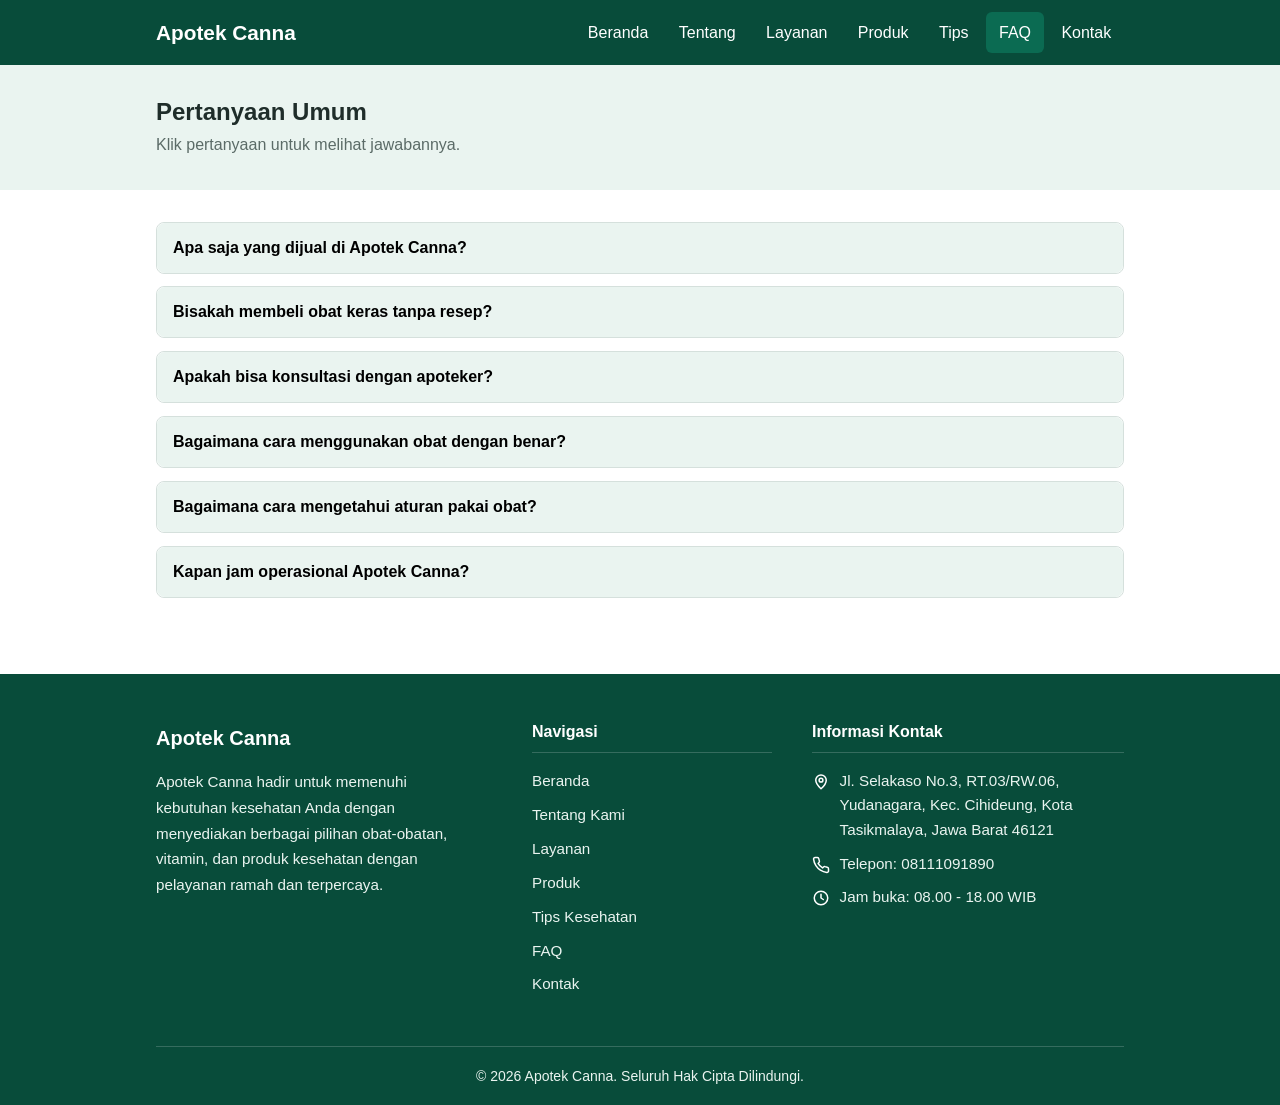
==== faq.html @ 3c041d26 "Project UTS Website Apotek Canna" ====
<!DOCTYPE html>
<html lang="id">
<head>
  <meta charset="UTF-8">
  <meta name="viewport" content="width=device-width, initial-scale=1.0">
  <title>FAQ | Apotek Canna</title>
  <link rel="stylesheet" href="css/style.css">
</head>
<body>

  <header class="ilham_header">
    <div class="ilham_wadah ilham_header_isi">
      <a class="ilham_logo" href="index.html">Apotek Canna</a>
      <button class="ilham_tombol_menu" id="ilham_tombol_menu">Menu</button>
      <nav>
        <ul class="ilham_menu" id="ilham_menu">
          <li><a href="index.html">Beranda</a></li>
          <li><a href="tentang.html">Tentang</a></li>
          <li><a href="layanan.html">Layanan</a></li>
          <li><a href="produk.html">Produk</a></li>
          <li><a href="tips.html">Tips</a></li>
          <li><a href="faq.html" class="ilham_aktif">FAQ</a></li>
          <li><a href="kontak.html">Kontak</a></li>
        </ul>
      </nav>
    </div>
  </header>

  <main>

    <section class="ilham_judul_halaman">
      <div class="ilham_wadah">
        <h1>Pertanyaan Umum</h1>
        <p>Klik pertanyaan untuk melihat jawabannya.</p>
      </div>
    </section>
    <section class="ilham_bagian">
      <div class="ilham_wadah">
        <div class="ilham_faq">
          <button class="ilham_faq_tanya">Apa saja yang dijual di Apotek Canna?</button>
          <div class="ilham_faq_jawab">
            <p>Obat bebas, obat bebas terbatas, dan obat keras dengan resep dokter.</p>
          </div>
        </div>
        <div class="ilham_faq">
          <button class="ilham_faq_tanya">Bisakah membeli obat keras tanpa resep?</button>
          <div class="ilham_faq_jawab"><p>Tidak. Obat keras hanya dijual dengan resep dokter.</p>
          </div>
        </div>
        <div class="ilham_faq">
          <button class="ilham_faq_tanya">Apakah bisa konsultasi dengan apoteker?</button>
          <div class="ilham_faq_jawab">
            <p>Bisa. Silakan datang ke apotek atau kirim pertanyaan lewat halaman Kontak.</p>
          </div>
        </div>
        <div class="ilham_faq">
          <button class="ilham_faq_tanya">Bagaimana cara menggunakan obat dengan benar?</button>
          <div class="ilham_faq_jawab">
            <p>Gunakan obat sesuai dosis dan petunjuk pada kemasan atau anjuran tenaga kesehatan.</p>
          </div>
        </div>
        <div class="ilham_faq">
          <button class="ilham_faq_tanya">Bagaimana cara mengetahui aturan pakai obat?</button>
          <div class="ilham_faq_jawab">
            <p>Perhatikan informasi pada kemasan atau brosur obat. Jika kurang jelas, tanyakan kepada apoteker.</p>
          </div>
        </div>
        <div class="ilham_faq">
          <button class="ilham_faq_tanya">Kapan jam operasional Apotek Canna?</button>
          <div class="ilham_faq_jawab">
            <p>Apotek Canna beroperasi pukul 08.00–18.00 WIB.</p>
          </div>
        </div>
      </div>
    </section>

  </main>

  <footer class="ilham_footer">
    <div class="ilham_wadah">

      <div class="ilham_footer_grid">

        <div class="ilham_footer_kolom ilham_footer_identitas">
          <a class="ilham_footer_merek" href="index.html">
            <span class="ilham_footer_nama">Apotek Canna</span>
          </a>
          <p class="ilham_footer_deskripsi">Apotek Canna hadir untuk memenuhi kebutuhan kesehatan Anda dengan menyediakan berbagai pilihan obat-obatan, vitamin, dan produk kesehatan dengan pelayanan ramah dan terpercaya.</p>
        </div>

        <nav class="ilham_footer_kolom" aria-label="Navigasi footer">
          <h3 class="ilham_footer_judul">Navigasi</h3>
          <ul class="ilham_footer_daftar">
            <li><a href="index.html">Beranda</a></li>
            <li><a href="tentang.html">Tentang Kami</a></li>
            <li><a href="layanan.html">Layanan</a></li>
            <li><a href="produk.html">Produk</a></li>
            <li><a href="tips.html">Tips Kesehatan</a></li>
            <li><a href="faq.html">FAQ</a></li>
            <li><a href="kontak.html">Kontak</a></li>
          </ul>
        </nav>

        <div class="ilham_footer_kolom">
          <h3 class="ilham_footer_judul">Informasi Kontak</h3>
          <ul class="ilham_footer_daftar ilham_footer_kontak">
            <li>
              <svg class="ilham_footer_ikon" viewBox="0 0 24 24" width="18" height="18" fill="none" stroke="currentColor" stroke-width="2" stroke-linecap="round" stroke-linejoin="round" aria-hidden="true">
                <path d="M12 21s-7-6.2-7-11.5A7 7 0 0 1 19 9.5C19 14.8 12 21 12 21z"/>
                <circle cx="12" cy="9.5" r="2.5"/>
              </svg>
              <span>Jl. Selakaso No.3, RT.03/RW.06, Yudanagara, Kec. Cihideung, Kota Tasikmalaya, Jawa Barat 46121</span>
            </li>
            <li>
              <svg class="ilham_footer_ikon" viewBox="0 0 24 24" width="18" height="18" fill="none" stroke="currentColor" stroke-width="2" stroke-linecap="round" stroke-linejoin="round" aria-hidden="true">
                <path d="M22 16.9v3a2 2 0 0 1-2.2 2 19.8 19.8 0 0 1-8.6-3.1 19.5 19.5 0 0 1-6-6A19.8 19.8 0 0 1 2.1 4.2 2 2 0 0 1 4.1 2h3a2 2 0 0 1 2 1.7c.1 1 .4 1.9.7 2.8a2 2 0 0 1-.5 2.1L8.1 9.9a16 16 0 0 0 6 6l1.3-1.3a2 2 0 0 1 2.1-.4c.9.3 1.8.6 2.8.7a2 2 0 0 1 1.7 2z"/>
              </svg>
              <span>Telepon: <a href="tel:+628111091890">08111091890</a></span>
            </li>
            <li>
              <svg class="ilham_footer_ikon" viewBox="0 0 24 24" width="18" height="18" fill="none" stroke="currentColor" stroke-width="2" stroke-linecap="round" stroke-linejoin="round" aria-hidden="true">
                <circle cx="12" cy="12" r="9"/>
                <path d="M12 7v5l3 2"/>
              </svg>
              <span>Jam buka: 08.00 - 18.00 WIB</span>
            </li>
          </ul>
        </div>

      </div>
      
      <div class="ilham_footer_bawah">
        <p>&copy; <span id="ilham_tahun">2026</span> Apotek Canna. Seluruh Hak Cipta Dilindungi.</p>
      </div>

    </div>
  </footer>

  <script src="js/main.js"></script>
</body>
</html>
---- css/style.css ----
:root {
  --ilham-hijau: #0B6B52;
  --ilham-hijau-tua: #084C3A;
  --ilham-muda: #EAF4F0;
  --ilham-teks: #1F2D2A;
  --ilham-abu: #5B6B67;
  --ilham-garis: #D5E0DC;
}
* { box-sizing: border-box; }
body {
  margin: 0;
  font-family: Arial, Helvetica, sans-serif;
  color: var(--ilham-teks);
  line-height: 1.6;
  background: #fff;
}
h1, h2, h3 { line-height: 1.25; }
a { color: var(--ilham-hijau); }

.ilham_wadah { max-width: 1000px; margin: 0 auto; padding: 0 1rem; }

.ilham_header { background: var(--ilham-hijau-tua); }
.ilham_header_isi { display: flex; justify-content: space-between; align-items: center; flex-wrap: wrap; }
.ilham_logo { color: #fff; font-weight: bold; font-size: 1.3rem; text-decoration: none; padding: 1rem 0; }
.ilham_menu { list-style: none; margin: 0; padding: 0; display: flex; gap: .3rem; flex-wrap: wrap; }
.ilham_menu a { color: #fff; text-decoration: none; padding: .5rem .8rem; border-radius: 6px; display: block; }
.ilham_menu a:hover, .ilham_menu a.ilham_aktif { background: var(--ilham-hijau); }
.ilham_tombol_menu { display: none; background: var(--ilham-hijau); color: #fff; border: 0; padding: .5rem 1rem; border-radius: 6px; font-size: 1rem; }

.ilham_hero { background: var(--ilham-muda); padding: 3rem 0; }
.ilham_hero h1 { font-size: 2.2rem; margin-top: 0; }
.ilham_judul_halaman { background: var(--ilham-muda); padding: 2rem 0; }
.ilham_judul_halaman h1 { margin: 0 0 .3rem; }
.ilham_judul_halaman p { margin: 0; color: var(--ilham-abu); }
.ilham_bagian { padding: 2rem 0; }

.ilham_kartu_baris { display: grid; grid-template-columns: repeat(3, 1fr); gap: 1rem; margin: 1rem 0 2rem; }
.ilham_kartu { border: 1px solid var(--ilham-garis); border-radius: 8px; padding: 1rem 1.2rem; }
.ilham_kartu h3 { margin-top: 0; color: var(--ilham-hijau-tua); }

.ilham_tombol { background: var(--ilham-hijau); color: #fff; border: 0; padding: .7rem 1.4rem; border-radius: 6px; font-size: 1rem; cursor: pointer; }
.ilham_tombol:hover { background: var(--ilham-hijau-tua); }
.ilham_form_cari { display: flex; gap: .5rem; flex-wrap: wrap; margin: 1rem 0; }
.ilham_form_cari input, .ilham_form_cari select { padding: .7rem; border: 1px solid var(--ilham-garis); border-radius: 6px; font-size: 1rem; flex: 1; min-width: 180px; }
.ilham_form label { display: block; margin-top: .8rem; font-weight: bold; }
.ilham_form input, .ilham_form textarea { width: 100%; padding: .7rem; border: 1px solid var(--ilham-garis); border-radius: 6px; font-size: 1rem; font-family: inherit; }
.ilham_form .ilham_tombol { margin-top: 1rem; }
.ilham_dua_kolom { display: grid; grid-template-columns: 1fr 1fr; gap: 2rem; }
.ilham_galat { color: #B3261E; min-height: 1.4em; margin: .5rem 0 0; }
.ilham_sukses { color: var(--ilham-hijau); font-weight: bold; }
.ilham_hasil { font-weight: bold; }

.ilham_tabel { width: 100%; border-collapse: collapse; margin: 1rem 0; }
.ilham_tabel th, .ilham_tabel td { border: 1px solid var(--ilham-garis); padding: .6rem .8rem; text-align: left; }
.ilham_tabel th { background: var(--ilham-muda); }
.ilham_status_ada { color: #0B6B52; font-weight: bold; }
.ilham_status_tipis { color: #B26A00; font-weight: bold; }
.ilham_status_habis { color: #B3261E; font-weight: bold; }

.ilham_faq { border: 1px solid var(--ilham-garis); border-radius: 8px; margin-bottom: .8rem; }
.ilham_faq_tanya { width: 100%; text-align: left; background: var(--ilham-muda); border: 0; padding: 1rem; font-size: 1rem; font-weight: bold; cursor: pointer; border-radius: 8px; }
.ilham_faq_jawab { display: none; padding: 0 1rem; }
.ilham_faq.ilham_buka .ilham_faq_jawab { display: block; }

.ilham_footer { background: var(--ilham-hijau-tua); color: #fff; padding: 3rem 0 0; margin-top: 2rem; font-size: .95rem; overflow-x: hidden; }
.ilham_footer p { margin: 0; }
.ilham_footer_grid { display: grid; grid-template-columns: 1.4fr 1fr 1.3fr; gap: 2.5rem; padding-bottom: 2.5rem; }
.ilham_footer_kolom { min-width: 0; }

.ilham_footer_merek { display: inline-flex; align-items: center; gap: .6rem; color: #fff; text-decoration: none; margin-bottom: .9rem; }
.ilham_footer_logo { display: inline-flex; align-items: center; justify-content: center; width: 38px; height: 38px; border-radius: 10px; background: var(--ilham-muda); color: var(--ilham-hijau-tua); }
.ilham_footer_nama { font-size: 1.25rem; font-weight: bold; }
.ilham_footer_deskripsi { max-width: 38ch; color: var(--ilham-muda); line-height: 1.7; }

.ilham_footer_judul { margin: 0 0 1rem; padding-bottom: .6rem; font-size: 1rem; border-bottom: 1px solid rgba(255, 255, 255, .18); }

.ilham_footer_daftar { list-style: none; margin: 0; padding: 0; }
.ilham_footer_daftar li { margin-bottom: .6rem; }
.ilham_footer_daftar a { color: var(--ilham-muda); text-decoration: none; transition: color .2s, padding-left .2s; }
.ilham_footer_daftar a:hover, .ilham_footer_daftar a:focus-visible { color: #fff; padding-left: .3rem; text-decoration: underline; text-underline-offset: 3px; }
.ilham_footer_kontak li { display: flex; align-items: flex-start; gap: .6rem; color: var(--ilham-muda); overflow-wrap: anywhere; }
.ilham_footer_ikon { flex: 0 0 18px; margin-top: .25rem; color: #fff; }

.ilham_footer_bawah { border-top: 1px solid rgba(255, 255, 255, .18); padding: 1.1rem 0; text-align: center; color: var(--ilham-muda); font-size: .875rem; }

@media (max-width: 900px) {
  .ilham_footer_grid { grid-template-columns: 1fr 1fr; gap: 2rem; }
  .ilham_footer_identitas { grid-column: 1 / -1; }
  .ilham_footer_deskripsi { max-width: 60ch; }
}

@media (max-width: 768px) {
  .ilham_footer { padding-top: 2.2rem; }
  .ilham_footer_grid { grid-template-columns: 1fr; gap: 1.8rem; padding-bottom: 1.8rem; }
  .ilham_kartu_baris, .ilham_dua_kolom { grid-template-columns: 1fr; }
  .ilham_tombol_menu { display: block; }
  .ilham_menu { display: none; flex-direction: column; width: 100%; padding-bottom: .8rem; }
  .ilham_menu.ilham_tampil { display: flex; }
  .ilham_header_isi nav { width: 100%; }
  .ilham_hero h1 { font-size: 1.7rem; }
  .ilham_tabel th, .ilham_tabel td { padding: .4rem; font-size: .9rem; }
}

.ilham_tombol_link { display: inline-block; text-decoration: none; margin-top: .5rem; }

.ilham_kotak_kosong { border: 2px dashed var(--ilham-garis); background: var(--ilham-muda); color: var(--ilham-abu); border-radius: 8px; min-height: 160px; display: flex; align-items: center; justify-content: center; text-align: center; padding: 1rem; }
.ilham_kartu_baris .ilham_kotak_kosong { margin: 0; }
.ilham_bagian img, .ilham_bagian iframe { max-width: 100%; border-radius: 8px; border: 0; }

.ilham_foto { width: 100%; height: 260px; object-fit: cover; display: block; }
.ilham_kartu_baris .ilham_kotak_kosong { min-height: 260px; }

.ilham_info_kontak { list-style: none; margin: 0; padding: 0; }
.ilham_info_kontak li { display: flex; align-items: flex-start; gap: .8rem; margin-bottom: 1rem; }
.ilham_info_ikon { flex: 0 0 40px; display: flex; align-items: center; justify-content: center; width: 40px; height: 40px; border-radius: 50%; background: var(--ilham-muda); color: var(--ilham-hijau); }
.ilham_info_kontak li > div { padding-top: .4rem; }
.ilham_form .ilham_galat { min-height: 1.2em; margin-top: .3rem; }
.ilham_form .ilham_tombol { transition: background .2s, transform .2s; margin-top: .6rem; }
.ilham_form .ilham_tombol:hover { transform: translateY(-1px); }
.ilham_catatan_form { margin: .6rem 0 0; color: var(--ilham-abu); font-size: .9rem; }

.ilham_info_penting { background: var(--ilham-muda); border: 1px solid var(--ilham-garis); border-left: 5px solid var(--ilham-hijau); border-radius: 8px; padding: 1.2rem 1.5rem; }
.ilham_info_penting h2 { margin: 0 0 .6rem; font-size: 1.3rem; color: var(--ilham-hijau-tua); }
.ilham_info_penting ul { margin: 0; padding-left: 1.2rem; }
.ilham_info_penting li { margin-bottom: .4rem; }
.ilham_info_penting li:last-child { margin-bottom: 0; }

.ilham_kartu_baris.ilham_kartu_tips { grid-template-columns: repeat(6, 1fr); }
.ilham_kartu_tips .ilham_kartu { grid-column: span 2; }
.ilham_kartu_tips .ilham_kartu:nth-child(4) { grid-column: 2 / span 2; }
.ilham_kartu_tips .ilham_kartu:nth-child(5) { grid-column: 4 / span 2; }
.ilham_kartu_tips .ilham_kartu_ikon { margin: 0 0 .8rem; }
@media (max-width: 768px) {
  .ilham_kartu_baris.ilham_kartu_tips { grid-template-columns: 1fr; }
  .ilham_kartu_tips .ilham_kartu, .ilham_kartu_tips .ilham_kartu:nth-child(4), .ilham_kartu_tips .ilham_kartu:nth-child(5) { grid-column: auto; }
}

.ilham_halaman_tentang .ilham_wadah { max-width: 1140px; }
.ilham_halaman_tentang .ilham_bagian { padding: 3rem 0; }
.ilham_halaman_tentang .ilham_footer { margin-top: 0; }
.ilham_bagian_muda { background: var(--ilham-muda); }

.ilham_judul_bagian { text-align: center; font-size: 1.7rem; color: var(--ilham-hijau-tua); margin: 0 0 1.8rem; }
.ilham_judul_bagian::after { content: ""; display: block; width: 48px; height: 3px; background: var(--ilham-hijau); border-radius: 2px; margin: .6rem auto 0; }

.ilham_profil_teks { max-width: 780px; margin: 0 auto; text-align: center; font-size: 1.1rem; line-height: 1.85; }

.ilham_foto_baris { display: grid; grid-template-columns: 1fr 1fr; gap: 1.5rem; margin: 0; }
.ilham_foto_baris figure { margin: 0; }
.ilham_bagian .ilham_foto_baris img { width: 100%; height: auto; aspect-ratio: 4 / 3; object-fit: cover; display: block; border-radius: 12px; box-shadow: 0 6px 18px rgba(8, 76, 58, .15); }
.ilham_foto_baris figcaption { color: var(--ilham-abu); font-size: .95rem; margin-top: .7rem; text-align: center; }

.ilham_kartu_baris.ilham_kartu_tim { margin: 0; gap: 1.5rem; }
.ilham_kartu_tim .ilham_kartu { padding: 1.8rem 1.4rem; border-radius: 12px; text-align: center; transition: transform .2s, box-shadow .2s, border-color .2s; }
.ilham_kartu_tim .ilham_kartu:hover { transform: translateY(-3px); border-color: var(--ilham-hijau); box-shadow: 0 8px 20px rgba(8, 76, 58, .12); }
.ilham_kartu_ikon { display: flex; align-items: center; justify-content: center; width: 56px; height: 56px; margin: 0 auto 1rem; border-radius: 50%; background: var(--ilham-muda); color: var(--ilham-hijau); }
.ilham_kartu_tim .ilham_kartu h3 { font-size: 1.15rem; margin: 0 0 .4rem; }
.ilham_kartu_tim .ilham_kartu p { margin: 0; color: var(--ilham-abu); }

@media (max-width: 768px) {
  .ilham_halaman_tentang .ilham_bagian { padding: 2.2rem 0; }
  .ilham_judul_bagian { font-size: 1.4rem; margin-bottom: 1.4rem; }
  .ilham_profil_teks { text-align: left; font-size: 1.02rem; line-height: 1.8; }
  .ilham_foto_baris { gap: 1rem; }
  .ilham_kartu_baris.ilham_kartu_tim { gap: 1rem; }
}
@media (max-width: 600px) {
  .ilham_foto_baris { grid-template-columns: 1fr; }
}

.ilham_salam { margin: 0 0 .3rem; font-size: 1.2rem; color: var(--ilham-hijau); font-weight: bold; }
.ilham_hero .ilham_salam + h1 { margin-top: 0; }
.ilham_hitung { text-align: right; color: var(--ilham-abu); font-size: .9rem; margin: .2rem 0 0; }
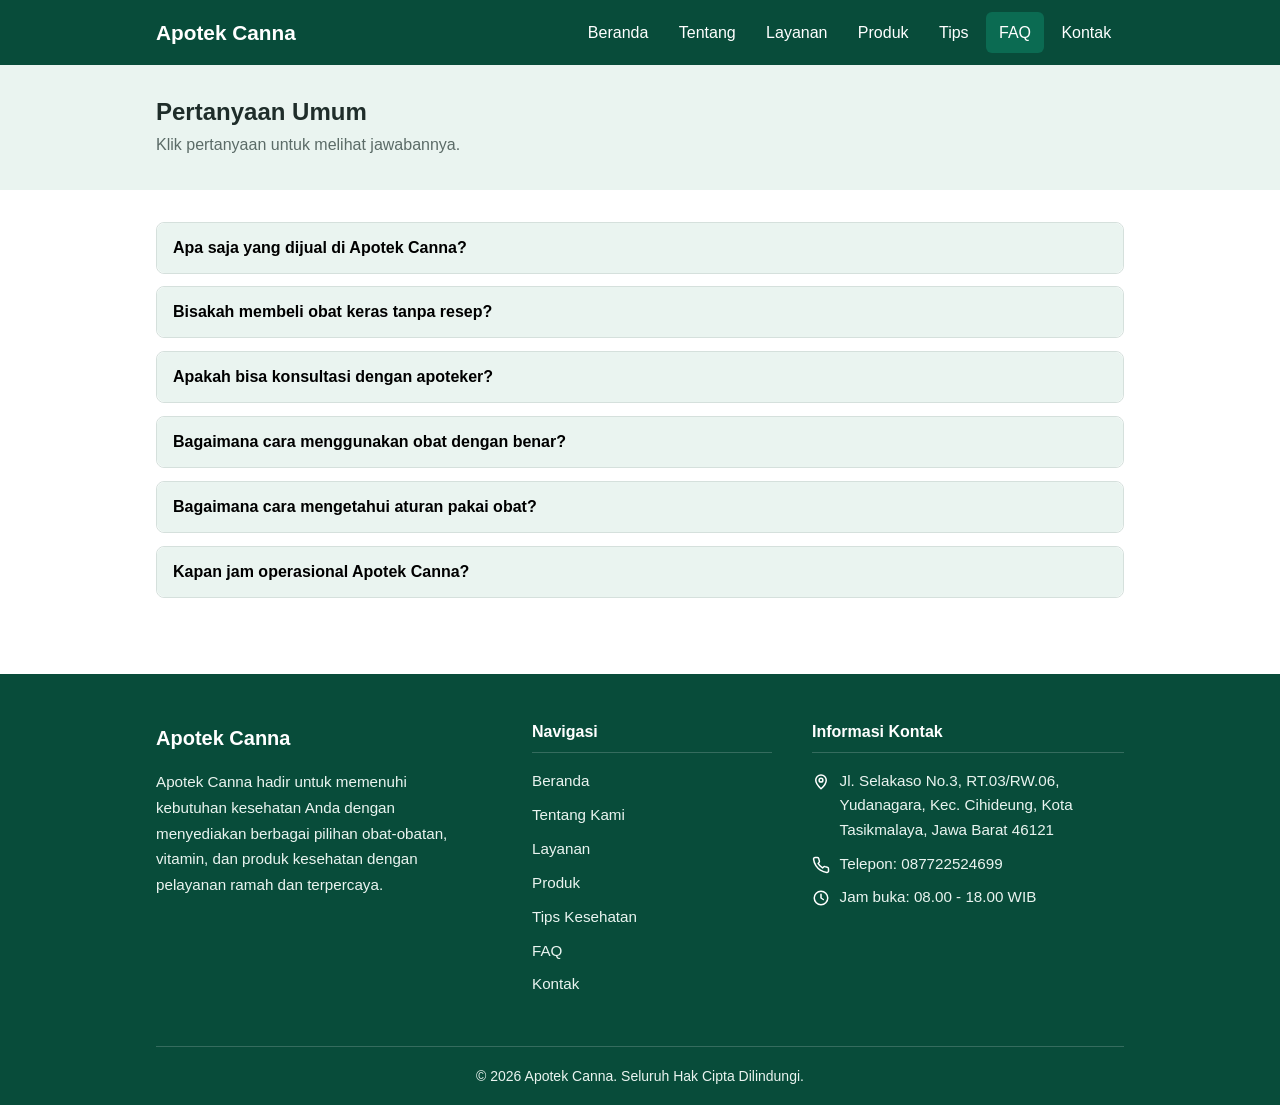
==== commit 0ad9bdb4: "Update faq.html" ====
--- a/faq.html
+++ b/faq.html
@@ -115,7 +115,7 @@
               <svg class="ilham_footer_ikon" viewBox="0 0 24 24" width="18" height="18" fill="none" stroke="currentColor" stroke-width="2" stroke-linecap="round" stroke-linejoin="round" aria-hidden="true">
                 <path d="M22 16.9v3a2 2 0 0 1-2.2 2 19.8 19.8 0 0 1-8.6-3.1 19.5 19.5 0 0 1-6-6A19.8 19.8 0 0 1 2.1 4.2 2 2 0 0 1 4.1 2h3a2 2 0 0 1 2 1.7c.1 1 .4 1.9.7 2.8a2 2 0 0 1-.5 2.1L8.1 9.9a16 16 0 0 0 6 6l1.3-1.3a2 2 0 0 1 2.1-.4c.9.3 1.8.6 2.8.7a2 2 0 0 1 1.7 2z"/>
               </svg>
-              <span>Telepon: <a href="tel:+628111091890">08111091890</a></span>
+              <span>Telepon: <a href="tel:+6287722524699">087722524699</a></span>
             </li>
             <li>
               <svg class="ilham_footer_ikon" viewBox="0 0 24 24" width="18" height="18" fill="none" stroke="currentColor" stroke-width="2" stroke-linecap="round" stroke-linejoin="round" aria-hidden="true">
@@ -138,4 +138,4 @@
 
   <script src="js/main.js"></script>
 </body>
-</html>+</html>
